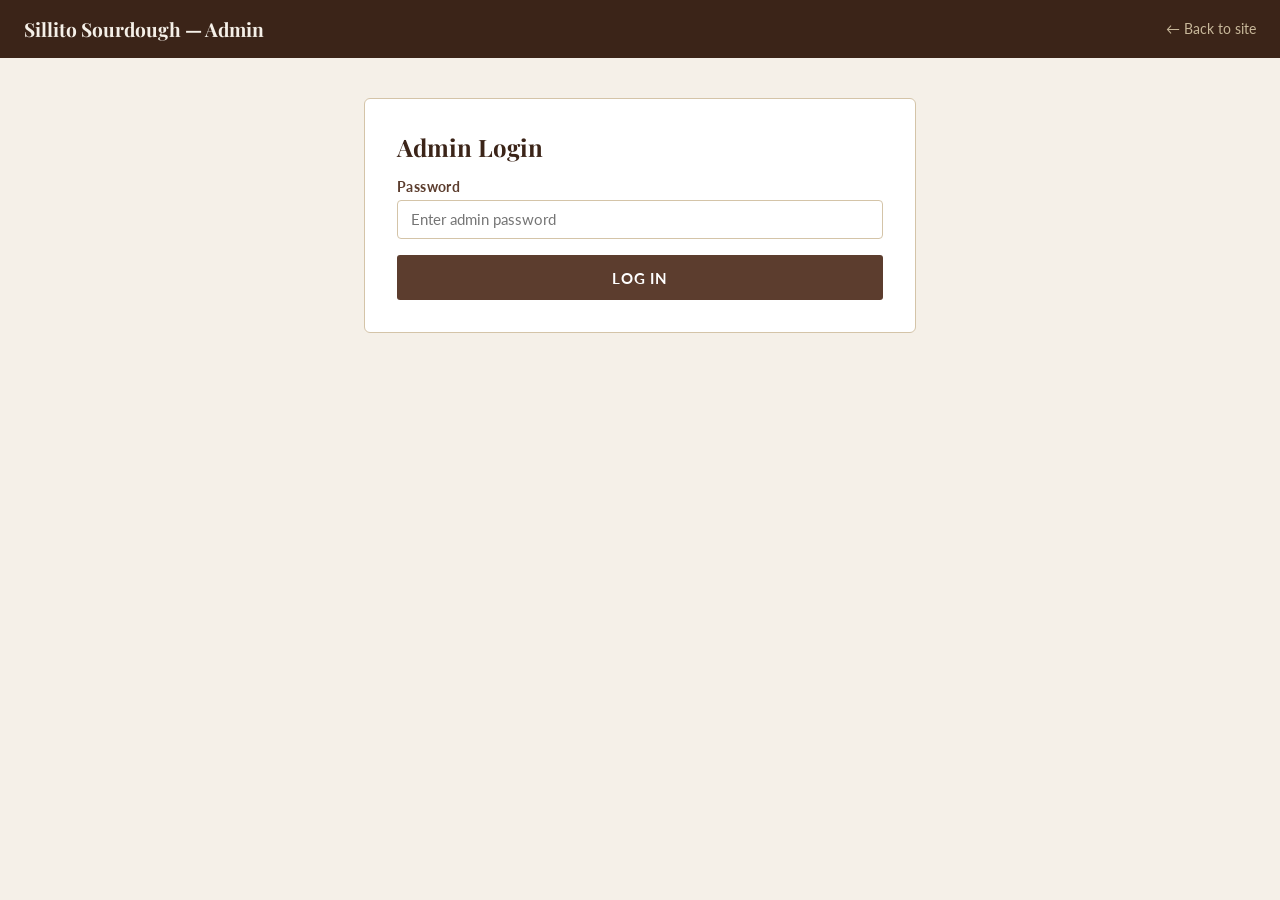
==== admin.html @ a4547db2 "Add admin panel, weekly scheduling, and KV-backed availability API" ====
<!DOCTYPE html>
<html lang="en">
<head>
  <meta charset="UTF-8" />
  <meta name="viewport" content="width=device-width, initial-scale=1.0" />
  <title>Admin — Sillito Sourdough</title>
  <link rel="preconnect" href="https://fonts.googleapis.com" />
  <link href="https://fonts.googleapis.com/css2?family=Lato:wght@300;400;700&family=Playfair+Display:wght@700&display=swap" rel="stylesheet" />
  <style>
    *, *::before, *::after { box-sizing: border-box; margin: 0; padding: 0; }
    body { font-family: 'Lato', sans-serif; background: #f5f0e8; color: #2e1f14; min-height: 100vh; }

    .top-bar {
      background: #3b2418;
      color: #c8b89a;
      padding: 1rem 1.5rem;
      display: flex;
      align-items: center;
      justify-content: space-between;
    }
    .top-bar h1 { font-family: 'Playfair Display', serif; font-size: 1.2rem; color: #f5f0e8; }
    .top-bar a { color: #c8b89a; font-size: 0.85rem; text-decoration: none; }
    .top-bar a:hover { color: #f5f0e8; }

    .page { max-width: 600px; margin: 2.5rem auto; padding: 0 1.5rem 4rem; }

    /* Login */
    #login-section { background: #fff; border: 1px solid #d4c4a8; border-radius: 6px; padding: 2rem; }
    #login-section h2 { font-family: 'Playfair Display', serif; font-size: 1.5rem; margin-bottom: 1rem; color: #3b2418; }

    /* Editor */
    #editor-section { display: none; }
    #editor-section h2 { font-family: 'Playfair Display', serif; font-size: 1.6rem; color: #3b2418; margin-bottom: 0.3rem; }
    .editor-desc { color: #6b5344; font-size: 0.9rem; margin-bottom: 1.5rem; }

    /* Week rows */
    .week-list { display: flex; flex-direction: column; gap: 0.75rem; margin-bottom: 1.25rem; }
    .week-row {
      background: #fff;
      border: 1px solid #d4c4a8;
      border-radius: 6px;
      padding: 1rem 1.25rem;
      display: grid;
      grid-template-columns: 1fr auto auto;
      align-items: center;
      gap: 1rem;
    }
    .week-row-label { font-weight: 700; font-size: 0.95rem; }
    .week-row-label small { display: block; font-weight: 400; color: #6b5344; font-size: 0.8rem; }

    .avail-control { display: flex; align-items: center; gap: 0.5rem; }
    .avail-control button {
      width: 28px; height: 28px;
      border: 1px solid #d4c4a8;
      background: #f5f0e8;
      border-radius: 4px;
      font-size: 1.1rem;
      cursor: pointer;
      display: flex; align-items: center; justify-content: center;
      color: #3b2418;
    }
    .avail-control button:hover { background: #e8dcc8; }
    .avail-count { font-size: 1.1rem; font-weight: 700; min-width: 1.5rem; text-align: center; }

    .remove-btn {
      background: none;
      border: none;
      color: #b84040;
      cursor: pointer;
      font-size: 1.2rem;
      padding: 0.2rem 0.4rem;
      border-radius: 4px;
    }
    .remove-btn:hover { background: #fdecea; }

    /* Add week form */
    .add-week-box {
      background: #fff;
      border: 1px dashed #d4c4a8;
      border-radius: 6px;
      padding: 1.25rem;
      margin-bottom: 1.5rem;
    }
    .add-week-box h3 { font-size: 0.95rem; font-weight: 700; margin-bottom: 0.75rem; color: #5c3d2e; }
    .add-row { display: grid; grid-template-columns: 1fr 1fr auto; gap: 0.75rem; align-items: end; }

    label { display: block; font-size: 0.85rem; font-weight: 700; margin-bottom: 0.3rem; color: #5c3d2e; letter-spacing: 0.03em; }
    input[type="date"], input[type="text"], input[type="number"], input[type="password"] {
      width: 100%;
      padding: 0.6rem 0.8rem;
      border: 1px solid #d4c4a8;
      border-radius: 4px;
      font-family: 'Lato', sans-serif;
      font-size: 0.95rem;
      background: #fff;
      color: #2e1f14;
    }
    input:focus { outline: none; border-color: #7a5c4a; box-shadow: 0 0 0 3px rgba(92,61,46,0.1); }

    .btn {
      display: inline-block;
      background: #5c3d2e;
      color: #fff;
      border: none;
      border-radius: 3px;
      padding: 0.65rem 1.25rem;
      font-family: 'Lato', sans-serif;
      font-weight: 700;
      font-size: 0.88rem;
      letter-spacing: 0.06em;
      text-transform: uppercase;
      cursor: pointer;
      transition: background 0.15s;
      white-space: nowrap;
    }
    .btn:hover { background: #3b2418; }
    .btn-full { width: 100%; padding: 0.85rem; font-size: 0.95rem; }
    .btn-outline {
      background: none;
      border: 1px solid #5c3d2e;
      color: #5c3d2e;
    }
    .btn-outline:hover { background: #5c3d2e; color: #fff; }

    /* Status */
    .status {
      margin-top: 0.75rem;
      padding: 0.65rem 1rem;
      border-radius: 4px;
      font-size: 0.9rem;
      display: none;
    }
    .status.ok { background: #eaf5e8; border: 1px solid #7dbb72; color: #2d6b23; display: block; }
    .status.err { background: #fdecea; border: 1px solid #e07070; color: #8b2020; display: block; }

    .empty-state { color: #6b5344; font-style: italic; font-size: 0.9rem; padding: 1rem 0; }
    .logout-link { color: #6b5344; font-size: 0.85rem; cursor: pointer; background: none; border: none; text-decoration: underline; margin-top: 1rem; display: inline-block; }
  </style>
</head>
<body>

<div class="top-bar">
  <h1>Sillito Sourdough — Admin</h1>
  <a href="/">← Back to site</a>
</div>

<div class="page">

  <!-- Login -->
  <div id="login-section">
    <h2>Admin Login</h2>
    <div class="form-group" style="margin-bottom:1rem;">
      <label for="pw-input">Password</label>
      <input type="password" id="pw-input" placeholder="Enter admin password" autocomplete="current-password" />
    </div>
    <button class="btn btn-full" id="login-btn">Log In</button>
    <div id="login-status" class="status"></div>
  </div>

  <!-- Editor -->
  <div id="editor-section">
    <h2>Weekly Schedule</h2>
    <p class="editor-desc">Add upcoming bake weeks and set how many loaves are available. Customers will see these in the order form.</p>

    <div class="week-list" id="week-list">
      <p class="empty-state">Loading...</p>
    </div>

    <!-- Add week -->
    <div class="add-week-box">
      <h3>Add a week</h3>
      <div class="add-row">
        <div>
          <label for="new-date">Pickup week of</label>
          <input type="date" id="new-date" />
        </div>
        <div>
          <label for="new-count">Loaves available</label>
          <input type="number" id="new-count" min="0" max="20" value="4" />
        </div>
        <button class="btn btn-outline" id="add-btn">Add</button>
      </div>
    </div>

    <button class="btn btn-full" id="save-btn">Save Changes</button>
    <div id="save-status" class="status"></div>

    <button class="logout-link" id="logout-btn">Log out</button>
  </div>

</div>

<script>
  let password = '';
  let weeks = [];

  const loginSection = document.getElementById('login-section');
  const editorSection = document.getElementById('editor-section');
  const loginBtn = document.getElementById('login-btn');
  const loginStatus = document.getElementById('login-status');
  const weekList = document.getElementById('week-list');
  const addBtn = document.getElementById('add-btn');
  const saveBtn = document.getElementById('save-btn');
  const saveStatus = document.getElementById('save-status');
  const logoutBtn = document.getElementById('logout-btn');

  function formatLabel(dateStr) {
    // dateStr is YYYY-MM-DD
    const [y, m, d] = dateStr.split('-').map(Number);
    const date = new Date(y, m - 1, d);
    return 'Week of ' + date.toLocaleDateString('en-US', { month: 'long', day: 'numeric' });
  }

  function renderWeeks() {
    weekList.innerHTML = '';
    if (weeks.length === 0) {
      weekList.innerHTML = '<p class="empty-state">No weeks added yet. Add one below.</p>';
      return;
    }
    weeks.forEach((w, i) => {
      const row = document.createElement('div');
      row.className = 'week-row';
      row.innerHTML = `
        <div class="week-row-label">
          ${w.label}
          <small>${w.id}</small>
        </div>
        <div class="avail-control">
          <button data-i="${i}" data-delta="-1">−</button>
          <span class="avail-count">${w.available}</span>
          <button data-i="${i}" data-delta="1">+</button>
        </div>
        <button class="remove-btn" data-remove="${i}" title="Remove">✕</button>
      `;
      weekList.appendChild(row);
    });

    weekList.querySelectorAll('[data-delta]').forEach((btn) => {
      btn.addEventListener('click', () => {
        const i = parseInt(btn.dataset.i);
        const delta = parseInt(btn.dataset.delta);
        weeks[i].available = Math.max(0, weeks[i].available + delta);
        renderWeeks();
      });
    });

    weekList.querySelectorAll('[data-remove]').forEach((btn) => {
      btn.addEventListener('click', () => {
        const i = parseInt(btn.dataset.remove);
        weeks.splice(i, 1);
        renderWeeks();
      });
    });
  }

  async function loadWeeks() {
    try {
      const res = await fetch('/api/availability');
      weeks = await res.json();
    } catch {
      weeks = [];
    }
    renderWeeks();
  }

  loginBtn.addEventListener('click', async () => {
    const pw = document.getElementById('pw-input').value.trim();
    if (!pw) return;

    loginBtn.disabled = true;
    loginBtn.textContent = 'Checking...';

    // Verify by attempting to POST with this password
    try {
      const res = await fetch('/api/availability', {
        method: 'POST',
        headers: { 'Content-Type': 'application/json' },
        body: JSON.stringify({ password: pw, weeks: [] }),
      });

      if (res.ok) {
        password = pw;
        loginSection.style.display = 'none';
        editorSection.style.display = 'block';
        await loadWeeks();
      } else {
        loginStatus.className = 'status err';
        loginStatus.textContent = 'Wrong password.';
        loginBtn.disabled = false;
        loginBtn.textContent = 'Log In';
      }
    } catch {
      loginStatus.className = 'status err';
      loginStatus.textContent = 'Network error — is the site deployed?';
      loginBtn.disabled = false;
      loginBtn.textContent = 'Log In';
    }
  });

  document.getElementById('pw-input').addEventListener('keydown', (e) => {
    if (e.key === 'Enter') loginBtn.click();
  });

  addBtn.addEventListener('click', () => {
    const dateVal = document.getElementById('new-date').value;
    const countVal = parseInt(document.getElementById('new-count').value, 10);
    if (!dateVal) { alert('Pick a date first.'); return; }
    if (weeks.find((w) => w.id === dateVal)) { alert('That week already exists.'); return; }
    weeks.push({ id: dateVal, label: formatLabel(dateVal), available: isNaN(countVal) ? 4 : countVal });
    weeks.sort((a, b) => a.id.localeCompare(b.id));
    renderWeeks();
    document.getElementById('new-date').value = '';
    document.getElementById('new-count').value = '4';
  });

  saveBtn.addEventListener('click', async () => {
    saveBtn.disabled = true;
    saveBtn.textContent = 'Saving...';
    saveStatus.className = 'status';

    try {
      const res = await fetch('/api/availability', {
        method: 'POST',
        headers: { 'Content-Type': 'application/json' },
        body: JSON.stringify({ password, weeks }),
      });

      if (res.ok) {
        saveStatus.className = 'status ok';
        saveStatus.textContent = 'Saved! The site is updated live.';
      } else {
        saveStatus.className = 'status err';
        saveStatus.textContent = 'Error saving. Try again.';
      }
    } catch {
      saveStatus.className = 'status err';
      saveStatus.textContent = 'Network error.';
    }

    saveBtn.disabled = false;
    saveBtn.textContent = 'Save Changes';
  });

  logoutBtn.addEventListener('click', () => {
    password = '';
    weeks = [];
    editorSection.style.display = 'none';
    loginSection.style.display = 'block';
    document.getElementById('pw-input').value = '';
    loginStatus.className = 'status';
  });
</script>
</body>
</html>
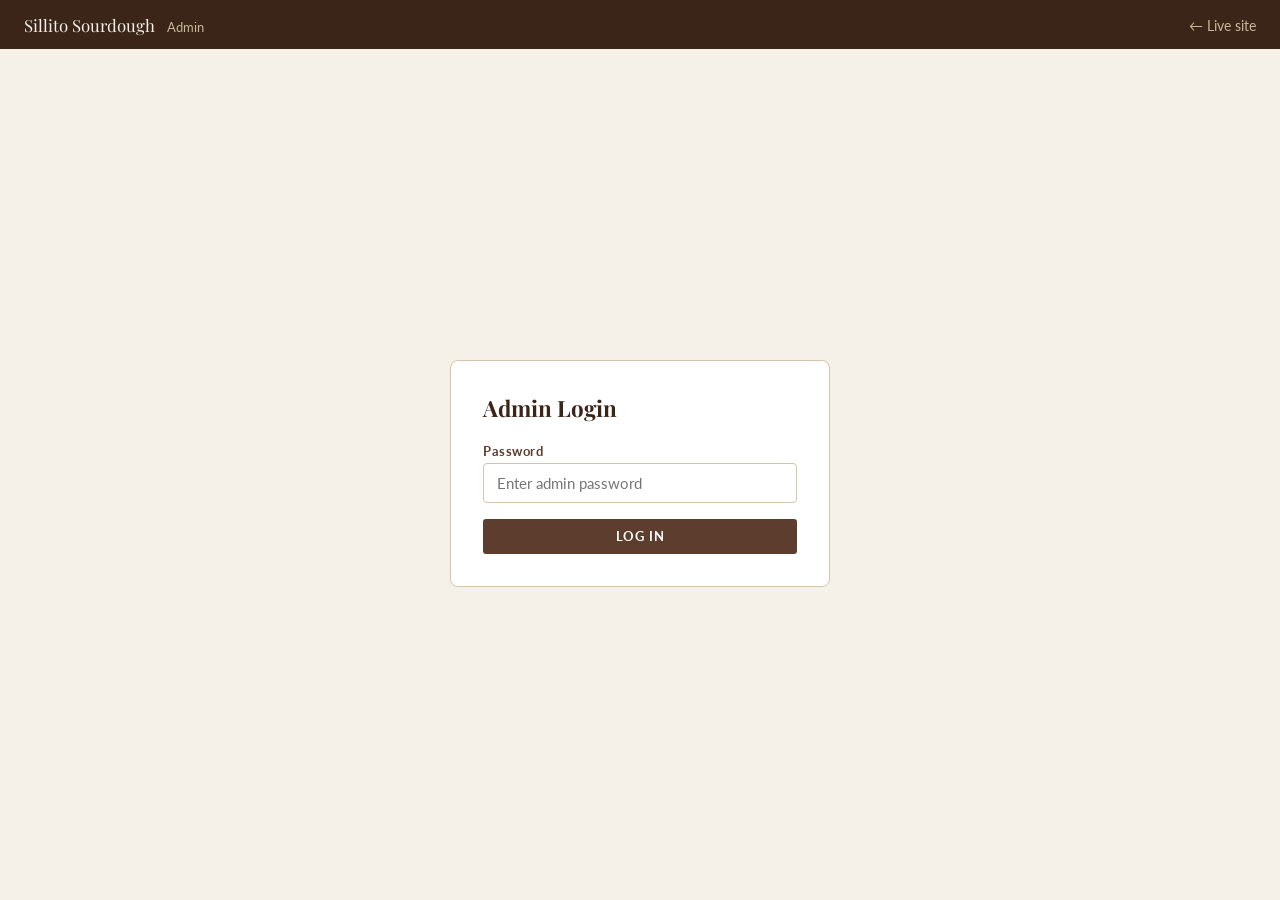
==== commit 06844dc9: "Full backend: Supabase DB, email/SMS, admin dashboard, customer portal, waitlist" ====
--- a/admin.html
+++ b/admin.html
@@ -5,350 +5,176 @@
   <meta name="viewport" content="width=device-width, initial-scale=1.0" />
   <title>Admin — Sillito Sourdough</title>
   <link rel="preconnect" href="https://fonts.googleapis.com" />
-  <link href="https://fonts.googleapis.com/css2?family=Lato:wght@300;400;700&family=Playfair+Display:wght@700&display=swap" rel="stylesheet" />
-  <style>
-    *, *::before, *::after { box-sizing: border-box; margin: 0; padding: 0; }
-    body { font-family: 'Lato', sans-serif; background: #f5f0e8; color: #2e1f14; min-height: 100vh; }
-
-    .top-bar {
-      background: #3b2418;
-      color: #c8b89a;
-      padding: 1rem 1.5rem;
-      display: flex;
-      align-items: center;
-      justify-content: space-between;
-    }
-    .top-bar h1 { font-family: 'Playfair Display', serif; font-size: 1.2rem; color: #f5f0e8; }
-    .top-bar a { color: #c8b89a; font-size: 0.85rem; text-decoration: none; }
-    .top-bar a:hover { color: #f5f0e8; }
-
-    .page { max-width: 600px; margin: 2.5rem auto; padding: 0 1.5rem 4rem; }
-
-    /* Login */
-    #login-section { background: #fff; border: 1px solid #d4c4a8; border-radius: 6px; padding: 2rem; }
-    #login-section h2 { font-family: 'Playfair Display', serif; font-size: 1.5rem; margin-bottom: 1rem; color: #3b2418; }
-
-    /* Editor */
-    #editor-section { display: none; }
-    #editor-section h2 { font-family: 'Playfair Display', serif; font-size: 1.6rem; color: #3b2418; margin-bottom: 0.3rem; }
-    .editor-desc { color: #6b5344; font-size: 0.9rem; margin-bottom: 1.5rem; }
-
-    /* Week rows */
-    .week-list { display: flex; flex-direction: column; gap: 0.75rem; margin-bottom: 1.25rem; }
-    .week-row {
-      background: #fff;
-      border: 1px solid #d4c4a8;
-      border-radius: 6px;
-      padding: 1rem 1.25rem;
-      display: grid;
-      grid-template-columns: 1fr auto auto;
-      align-items: center;
-      gap: 1rem;
-    }
-    .week-row-label { font-weight: 700; font-size: 0.95rem; }
-    .week-row-label small { display: block; font-weight: 400; color: #6b5344; font-size: 0.8rem; }
-
-    .avail-control { display: flex; align-items: center; gap: 0.5rem; }
-    .avail-control button {
-      width: 28px; height: 28px;
-      border: 1px solid #d4c4a8;
-      background: #f5f0e8;
-      border-radius: 4px;
-      font-size: 1.1rem;
-      cursor: pointer;
-      display: flex; align-items: center; justify-content: center;
-      color: #3b2418;
-    }
-    .avail-control button:hover { background: #e8dcc8; }
-    .avail-count { font-size: 1.1rem; font-weight: 700; min-width: 1.5rem; text-align: center; }
-
-    .remove-btn {
-      background: none;
-      border: none;
-      color: #b84040;
-      cursor: pointer;
-      font-size: 1.2rem;
-      padding: 0.2rem 0.4rem;
-      border-radius: 4px;
-    }
-    .remove-btn:hover { background: #fdecea; }
-
-    /* Add week form */
-    .add-week-box {
-      background: #fff;
-      border: 1px dashed #d4c4a8;
-      border-radius: 6px;
-      padding: 1.25rem;
-      margin-bottom: 1.5rem;
-    }
-    .add-week-box h3 { font-size: 0.95rem; font-weight: 700; margin-bottom: 0.75rem; color: #5c3d2e; }
-    .add-row { display: grid; grid-template-columns: 1fr 1fr auto; gap: 0.75rem; align-items: end; }
-
-    label { display: block; font-size: 0.85rem; font-weight: 700; margin-bottom: 0.3rem; color: #5c3d2e; letter-spacing: 0.03em; }
-    input[type="date"], input[type="text"], input[type="number"], input[type="password"] {
-      width: 100%;
-      padding: 0.6rem 0.8rem;
-      border: 1px solid #d4c4a8;
-      border-radius: 4px;
-      font-family: 'Lato', sans-serif;
-      font-size: 0.95rem;
-      background: #fff;
-      color: #2e1f14;
-    }
-    input:focus { outline: none; border-color: #7a5c4a; box-shadow: 0 0 0 3px rgba(92,61,46,0.1); }
-
-    .btn {
-      display: inline-block;
-      background: #5c3d2e;
-      color: #fff;
-      border: none;
-      border-radius: 3px;
-      padding: 0.65rem 1.25rem;
-      font-family: 'Lato', sans-serif;
-      font-weight: 700;
-      font-size: 0.88rem;
-      letter-spacing: 0.06em;
-      text-transform: uppercase;
-      cursor: pointer;
-      transition: background 0.15s;
-      white-space: nowrap;
-    }
-    .btn:hover { background: #3b2418; }
-    .btn-full { width: 100%; padding: 0.85rem; font-size: 0.95rem; }
-    .btn-outline {
-      background: none;
-      border: 1px solid #5c3d2e;
-      color: #5c3d2e;
-    }
-    .btn-outline:hover { background: #5c3d2e; color: #fff; }
-
-    /* Status */
-    .status {
-      margin-top: 0.75rem;
-      padding: 0.65rem 1rem;
-      border-radius: 4px;
-      font-size: 0.9rem;
-      display: none;
-    }
-    .status.ok { background: #eaf5e8; border: 1px solid #7dbb72; color: #2d6b23; display: block; }
-    .status.err { background: #fdecea; border: 1px solid #e07070; color: #8b2020; display: block; }
-
-    .empty-state { color: #6b5344; font-style: italic; font-size: 0.9rem; padding: 1rem 0; }
-    .logout-link { color: #6b5344; font-size: 0.85rem; cursor: pointer; background: none; border: none; text-decoration: underline; margin-top: 1rem; display: inline-block; }
-  </style>
+  <link href="https://fonts.googleapis.com/css2?family=Lato:wght@300;400;700&family=Playfair+Display:wght@400;700&display=swap" rel="stylesheet" />
+  <link rel="stylesheet" href="admin.css" />
 </head>
 <body>
 
-<div class="top-bar">
-  <h1>Sillito Sourdough — Admin</h1>
-  <a href="/">← Back to site</a>
-</div>
-
-<div class="page">
+  <div class="top-bar">
+    <div class="top-bar-left">
+      <span class="top-bar-logo">Sillito Sourdough</span>
+      <span class="top-bar-sub">Admin</span>
+    </div>
+    <div class="top-bar-right">
+      <a href="/" class="top-link">← Live site</a>
+      <button id="logout-btn" class="top-link" style="display:none;">Log out</button>
+    </div>
+  </div>
 
   <!-- Login -->
-  <div id="login-section">
-    <h2>Admin Login</h2>
-    <div class="form-group" style="margin-bottom:1rem;">
-      <label for="pw-input">Password</label>
-      <input type="password" id="pw-input" placeholder="Enter admin password" autocomplete="current-password" />
+  <div id="login-section" class="login-wrap">
+    <div class="login-card">
+      <h2>Admin Login</h2>
+      <div class="form-group">
+        <label>Password</label>
+        <input type="password" id="pw-input" placeholder="Enter admin password" autocomplete="current-password" />
+      </div>
+      <button class="btn btn-full" id="login-btn">Log In</button>
+      <div id="login-err" class="status err" style="display:none;"></div>
     </div>
-    <button class="btn btn-full" id="login-btn">Log In</button>
-    <div id="login-status" class="status"></div>
   </div>
 
-  <!-- Editor -->
-  <div id="editor-section">
-    <h2>Weekly Schedule</h2>
-    <p class="editor-desc">Add upcoming bake weeks and set how many loaves are available. Customers will see these in the order form.</p>
+  <!-- Dashboard -->
+  <div id="dashboard" style="display:none;">
 
-    <div class="week-list" id="week-list">
-      <p class="empty-state">Loading...</p>
+    <div class="tab-bar">
+      <button class="tab-btn active" data-tab="orders">Orders</button>
+      <button class="tab-btn" data-tab="schedule">Schedule</button>
+      <button class="tab-btn" data-tab="customers">Customers</button>
+      <button class="tab-btn" data-tab="announce">Announce</button>
     </div>
 
-    <!-- Add week -->
-    <div class="add-week-box">
-      <h3>Add a week</h3>
-      <div class="add-row">
-        <div>
-          <label for="new-date">Pickup week of</label>
-          <input type="date" id="new-date" />
+    <!-- ── Orders tab ─────────────────────────────────────────────────── -->
+    <div id="tab-orders" class="tab-content active">
+      <div class="page-header">
+        <h2>Orders</h2>
+        <button class="btn btn-sm" id="refresh-orders-btn">Refresh</button>
+      </div>
+      <div class="stats-row" id="order-stats"></div>
+      <div class="filter-row">
+        <select id="filter-week"><option value="">All weeks</option></select>
+        <select id="filter-status">
+          <option value="">All statuses</option>
+          <option value="pending">Pending</option>
+          <option value="confirmed">Confirmed</option>
+          <option value="completed">Completed</option>
+          <option value="cancelled">Cancelled</option>
+        </select>
+        <button class="btn btn-sm btn-outline" id="export-btn">Export CSV</button>
+      </div>
+      <div id="order-list" class="order-list"></div>
+    </div>
+
+    <!-- ── Schedule tab ───────────────────────────────────────────────── -->
+    <div id="tab-schedule" class="tab-content">
+      <div class="page-header">
+        <h2>Bake Schedule</h2>
+      </div>
+      <p class="tab-desc">Add upcoming weeks and set loaf availability. Orders auto-decrement as customers reserve spots.</p>
+      <div id="week-list" class="week-list"></div>
+      <div class="add-week-box">
+        <h3>Add a week</h3>
+        <div class="add-row">
+          <div class="form-group">
+            <label>Pickup week of</label>
+            <input type="date" id="new-date" />
+          </div>
+          <div class="form-group">
+            <label>Label (auto-filled)</label>
+            <input type="text" id="new-label" placeholder="Week of May 3" />
+          </div>
+          <div class="form-group">
+            <label>Loaves</label>
+            <input type="number" id="new-count" min="0" max="99" value="4" />
+          </div>
+          <button class="btn btn-outline" id="add-week-btn">Add</button>
         </div>
-        <div>
-          <label for="new-count">Loaves available</label>
-          <input type="number" id="new-count" min="0" max="20" value="4" />
-        </div>
-        <button class="btn btn-outline" id="add-btn">Add</button>
       </div>
     </div>
 
-    <button class="btn btn-full" id="save-btn">Save Changes</button>
-    <div id="save-status" class="status"></div>
+    <!-- ── Customers tab ──────────────────────────────────────────────── -->
+    <div id="tab-customers" class="tab-content">
+      <div class="page-header">
+        <h2>Customers</h2>
+        <button class="btn btn-sm" id="refresh-customers-btn">Refresh</button>
+      </div>
+      <div class="stats-row" id="customer-stats"></div>
+      <div class="table-wrap">
+        <table class="data-table" id="customer-table">
+          <thead>
+            <tr>
+              <th>Name</th><th>Email</th><th>Phone</th>
+              <th>Orders</th><th>Recurring</th><th>Email</th><th>SMS</th><th>Joined</th>
+            </tr>
+          </thead>
+          <tbody id="customer-tbody"></tbody>
+        </table>
+      </div>
+    </div>
 
-    <button class="logout-link" id="logout-btn">Log out</button>
+    <!-- ── Announce tab ───────────────────────────────────────────────── -->
+    <div id="tab-announce" class="tab-content">
+      <div class="page-header"><h2>Send Announcement</h2></div>
+      <p class="tab-desc">Send an email and/or SMS to all opted-in customers. Use this for weekly availability drops, pickup updates, or special batches.</p>
+      <div class="announce-form">
+        <div class="form-group">
+          <label>Channel</label>
+          <div class="radio-group">
+            <label class="radio-label"><input type="radio" name="blast-type" value="email" checked> Email only</label>
+            <label class="radio-label"><input type="radio" name="blast-type" value="sms"> SMS only</label>
+            <label class="radio-label"><input type="radio" name="blast-type" value="both"> Both</label>
+          </div>
+        </div>
+        <div class="form-group" id="subject-group">
+          <label>Subject line <small>(email)</small></label>
+          <input type="text" id="blast-subject" placeholder="Fresh loaves available this week!" />
+        </div>
+        <div class="form-group">
+          <label>Message</label>
+          <textarea id="blast-message" rows="5" placeholder="Hey! New loaves are ready to reserve for the week of May 3. Head to the site to grab yours before they're gone."></textarea>
+          <small id="sms-count" style="display:none;"></small>
+        </div>
+        <div class="form-group">
+          <label>Link to include in email <small>(optional)</small></label>
+          <input type="url" id="blast-cta" placeholder="https://sillitosourdough.com" />
+        </div>
+        <div id="announce-preview" class="preview-box" style="display:none;"></div>
+        <div class="btn-row">
+          <button class="btn btn-outline" id="preview-btn">Preview</button>
+          <button class="btn" id="send-blast-btn">Send to all subscribers</button>
+        </div>
+        <div id="blast-status" class="status" style="display:none;"></div>
+      </div>
+
+      <div class="announce-form" style="margin-top:2rem;border-top:1px solid #d4c4a8;padding-top:2rem;">
+        <h3>Notify waitlist</h3>
+        <p class="tab-desc">Ping everyone on the waitlist that a spot just opened up for a specific week.</p>
+        <div class="form-group">
+          <label>Which week opened up?</label>
+          <select id="waitlist-week-select"><option value="">Select week</option></select>
+        </div>
+        <button class="btn btn-outline" id="notify-waitlist-btn">Notify Waitlist</button>
+        <div id="waitlist-status" class="status" style="display:none;"></div>
+      </div>
+    </div>
+
   </div>
 
-</div>
+  <!-- ── Pickup details modal ──────────────────────────────────────────────── -->
+  <div id="modal-backdrop" class="modal-backdrop" style="display:none;">
+    <div class="modal">
+      <h3 id="modal-title">Send Pickup Details</h3>
+      <div class="form-group">
+        <label>Pickup location & time</label>
+        <textarea id="modal-pickup" rows="3" placeholder="E.g. Saturday May 3, 10am–noon at 123 Any St (South Austin). Text if you're running late!"></textarea>
+      </div>
+      <div class="btn-row">
+        <button class="btn btn-outline" id="modal-cancel">Cancel</button>
+        <button class="btn" id="modal-confirm">Send & Confirm Order</button>
+      </div>
+    </div>
+  </div>
 
-<script>
-  let password = '';
-  let weeks = [];
-
-  const loginSection = document.getElementById('login-section');
-  const editorSection = document.getElementById('editor-section');
-  const loginBtn = document.getElementById('login-btn');
-  const loginStatus = document.getElementById('login-status');
-  const weekList = document.getElementById('week-list');
-  const addBtn = document.getElementById('add-btn');
-  const saveBtn = document.getElementById('save-btn');
-  const saveStatus = document.getElementById('save-status');
-  const logoutBtn = document.getElementById('logout-btn');
-
-  function formatLabel(dateStr) {
-    // dateStr is YYYY-MM-DD
-    const [y, m, d] = dateStr.split('-').map(Number);
-    const date = new Date(y, m - 1, d);
-    return 'Week of ' + date.toLocaleDateString('en-US', { month: 'long', day: 'numeric' });
-  }
-
-  function renderWeeks() {
-    weekList.innerHTML = '';
-    if (weeks.length === 0) {
-      weekList.innerHTML = '<p class="empty-state">No weeks added yet. Add one below.</p>';
-      return;
-    }
-    weeks.forEach((w, i) => {
-      const row = document.createElement('div');
-      row.className = 'week-row';
-      row.innerHTML = `
-        <div class="week-row-label">
-          ${w.label}
-          <small>${w.id}</small>
-        </div>
-        <div class="avail-control">
-          <button data-i="${i}" data-delta="-1">−</button>
-          <span class="avail-count">${w.available}</span>
-          <button data-i="${i}" data-delta="1">+</button>
-        </div>
-        <button class="remove-btn" data-remove="${i}" title="Remove">✕</button>
-      `;
-      weekList.appendChild(row);
-    });
-
-    weekList.querySelectorAll('[data-delta]').forEach((btn) => {
-      btn.addEventListener('click', () => {
-        const i = parseInt(btn.dataset.i);
-        const delta = parseInt(btn.dataset.delta);
-        weeks[i].available = Math.max(0, weeks[i].available + delta);
-        renderWeeks();
-      });
-    });
-
-    weekList.querySelectorAll('[data-remove]').forEach((btn) => {
-      btn.addEventListener('click', () => {
-        const i = parseInt(btn.dataset.remove);
-        weeks.splice(i, 1);
-        renderWeeks();
-      });
-    });
-  }
-
-  async function loadWeeks() {
-    try {
-      const res = await fetch('/api/availability');
-      weeks = await res.json();
-    } catch {
-      weeks = [];
-    }
-    renderWeeks();
-  }
-
-  loginBtn.addEventListener('click', async () => {
-    const pw = document.getElementById('pw-input').value.trim();
-    if (!pw) return;
-
-    loginBtn.disabled = true;
-    loginBtn.textContent = 'Checking...';
-
-    // Verify by attempting to POST with this password
-    try {
-      const res = await fetch('/api/availability', {
-        method: 'POST',
-        headers: { 'Content-Type': 'application/json' },
-        body: JSON.stringify({ password: pw, weeks: [] }),
-      });
-
-      if (res.ok) {
-        password = pw;
-        loginSection.style.display = 'none';
-        editorSection.style.display = 'block';
-        await loadWeeks();
-      } else {
-        loginStatus.className = 'status err';
-        loginStatus.textContent = 'Wrong password.';
-        loginBtn.disabled = false;
-        loginBtn.textContent = 'Log In';
-      }
-    } catch {
-      loginStatus.className = 'status err';
-      loginStatus.textContent = 'Network error — is the site deployed?';
-      loginBtn.disabled = false;
-      loginBtn.textContent = 'Log In';
-    }
-  });
-
-  document.getElementById('pw-input').addEventListener('keydown', (e) => {
-    if (e.key === 'Enter') loginBtn.click();
-  });
-
-  addBtn.addEventListener('click', () => {
-    const dateVal = document.getElementById('new-date').value;
-    const countVal = parseInt(document.getElementById('new-count').value, 10);
-    if (!dateVal) { alert('Pick a date first.'); return; }
-    if (weeks.find((w) => w.id === dateVal)) { alert('That week already exists.'); return; }
-    weeks.push({ id: dateVal, label: formatLabel(dateVal), available: isNaN(countVal) ? 4 : countVal });
-    weeks.sort((a, b) => a.id.localeCompare(b.id));
-    renderWeeks();
-    document.getElementById('new-date').value = '';
-    document.getElementById('new-count').value = '4';
-  });
-
-  saveBtn.addEventListener('click', async () => {
-    saveBtn.disabled = true;
-    saveBtn.textContent = 'Saving...';
-    saveStatus.className = 'status';
-
-    try {
-      const res = await fetch('/api/availability', {
-        method: 'POST',
-        headers: { 'Content-Type': 'application/json' },
-        body: JSON.stringify({ password, weeks }),
-      });
-
-      if (res.ok) {
-        saveStatus.className = 'status ok';
-        saveStatus.textContent = 'Saved! The site is updated live.';
-      } else {
-        saveStatus.className = 'status err';
-        saveStatus.textContent = 'Error saving. Try again.';
-      }
-    } catch {
-      saveStatus.className = 'status err';
-      saveStatus.textContent = 'Network error.';
-    }
-
-    saveBtn.disabled = false;
-    saveBtn.textContent = 'Save Changes';
-  });
-
-  logoutBtn.addEventListener('click', () => {
-    password = '';
-    weeks = [];
-    editorSection.style.display = 'none';
-    loginSection.style.display = 'block';
-    document.getElementById('pw-input').value = '';
-    loginStatus.className = 'status';
-  });
-</script>
+  <script src="admin.js"></script>
 </body>
 </html>
--- a/admin.css
+++ b/admin.css
@@ -0,0 +1,264 @@
+*, *::before, *::after { box-sizing: border-box; margin: 0; padding: 0; }
+
+:root {
+  --brown-dark: #3b2418;
+  --brown:      #5c3d2e;
+  --brown-lt:   #7a5c4a;
+  --cream:      #f5f0e8;
+  --wheat:      #e8dcc8;
+  --border:     #d4c4a8;
+  --text:       #2e1f14;
+  --muted:      #6b5344;
+  --green:      #065f46;
+  --green-bg:   #d1fae5;
+  --red:        #991b1b;
+  --red-bg:     #fee2e2;
+  --yellow-bg:  #fef3c7;
+  --yellow:     #92400e;
+}
+
+body {
+  font-family: 'Lato', sans-serif;
+  background: #f5f0e8;
+  color: var(--text);
+  font-size: 15px;
+  min-height: 100vh;
+}
+
+/* ── Top bar ── */
+.top-bar {
+  background: var(--brown-dark);
+  padding: 0.85rem 1.5rem;
+  display: flex;
+  align-items: center;
+  justify-content: space-between;
+  position: sticky;
+  top: 0;
+  z-index: 100;
+}
+.top-bar-logo { font-family: 'Playfair Display', serif; color: #f5f0e8; font-size: 1.05rem; }
+.top-bar-sub  { color: #c8b89a; font-size: 0.8rem; margin-left: 0.5rem; }
+.top-link {
+  color: #c8b89a; font-size: 0.85rem; text-decoration: none;
+  background: none; border: none; cursor: pointer; margin-left: 1rem;
+}
+.top-link:hover { color: #f5f0e8; }
+
+/* ── Login ── */
+.login-wrap { display: flex; justify-content: center; align-items: center; min-height: calc(100vh - 52px); padding: 2rem; }
+.login-card { background: #fff; border: 1px solid var(--border); border-radius: 8px; padding: 2rem; width: 100%; max-width: 380px; }
+.login-card h2 { font-family: 'Playfair Display', serif; font-size: 1.4rem; color: var(--brown-dark); margin-bottom: 1.25rem; }
+
+/* ── Tabs ── */
+.tab-bar {
+  background: #fff;
+  border-bottom: 2px solid var(--border);
+  display: flex;
+  padding: 0 1.5rem;
+  gap: 0;
+}
+.tab-btn {
+  background: none;
+  border: none;
+  border-bottom: 3px solid transparent;
+  padding: 0.85rem 1.25rem;
+  font-family: 'Lato', sans-serif;
+  font-size: 0.88rem;
+  font-weight: 700;
+  letter-spacing: 0.04em;
+  text-transform: uppercase;
+  color: var(--muted);
+  cursor: pointer;
+  margin-bottom: -2px;
+  transition: color 0.15s, border-color 0.15s;
+}
+.tab-btn:hover  { color: var(--brown); }
+.tab-btn.active { color: var(--brown-dark); border-bottom-color: var(--brown-dark); }
+
+.tab-content { display: none; max-width: 960px; margin: 0 auto; padding: 2rem 1.5rem 4rem; }
+.tab-content.active { display: block; }
+
+/* ── Page header ── */
+.page-header { display: flex; align-items: center; justify-content: space-between; margin-bottom: 1.25rem; }
+.page-header h2 { font-family: 'Playfair Display', serif; font-size: 1.6rem; color: var(--brown-dark); }
+.tab-desc { color: var(--muted); font-size: 0.9rem; margin-bottom: 1.5rem; }
+
+/* ── Stats row ── */
+.stats-row { display: flex; gap: 1rem; flex-wrap: wrap; margin-bottom: 1.5rem; }
+.stat-card {
+  background: #fff; border: 1px solid var(--border); border-radius: 6px;
+  padding: 1rem 1.25rem; flex: 1; min-width: 120px;
+}
+.stat-num  { font-size: 1.75rem; font-weight: 700; color: var(--brown-dark); line-height: 1; }
+.stat-label{ font-size: 0.78rem; color: var(--muted); text-transform: uppercase; letter-spacing: 0.06em; margin-top: 0.3rem; }
+
+/* ── Filters ── */
+.filter-row { display: flex; gap: 0.75rem; flex-wrap: wrap; margin-bottom: 1.25rem; align-items: center; }
+.filter-row select { padding: 0.5rem 0.75rem; border: 1px solid var(--border); border-radius: 4px; font-size: 0.9rem; background: #fff; }
+
+/* ── Order cards ── */
+.order-list { display: flex; flex-direction: column; gap: 0.75rem; }
+.order-card {
+  background: #fff;
+  border: 1px solid var(--border);
+  border-radius: 6px;
+  padding: 1rem 1.25rem;
+}
+.order-card-top {
+  display: flex; align-items: flex-start; justify-content: space-between;
+  gap: 0.75rem; flex-wrap: wrap;
+}
+.order-name  { font-weight: 700; font-size: 1rem; color: var(--brown-dark); }
+.order-meta  { font-size: 0.83rem; color: var(--muted); margin-top: 0.2rem; }
+.order-detail-row { display: flex; flex-wrap: wrap; gap: 1rem; margin: 0.75rem 0 0; }
+.order-pill  { font-size: 0.82rem; color: var(--muted); }
+.order-pill strong { color: var(--text); }
+.order-notes { font-size: 0.85rem; color: var(--muted); font-style: italic; margin-top: 0.5rem; }
+.pickup-info { font-size: 0.85rem; color: var(--green); font-weight: 700; margin-top: 0.5rem; }
+
+.order-actions { display: flex; gap: 0.5rem; flex-wrap: wrap; margin-top: 0.75rem; padding-top: 0.75rem; border-top: 1px solid #f0e8dc; }
+
+/* ── Badges ── */
+.badge {
+  display: inline-block;
+  font-size: 0.72rem; font-weight: 700;
+  letter-spacing: 0.06em; text-transform: uppercase;
+  padding: 0.2rem 0.55rem; border-radius: 99px;
+  white-space: nowrap;
+}
+.badge-pending   { background: var(--yellow-bg); color: var(--yellow); }
+.badge-confirmed { background: var(--green-bg);  color: var(--green); }
+.badge-completed { background: #e0e7ff; color: #3730a3; }
+.badge-cancelled { background: var(--red-bg); color: var(--red); }
+.badge-paid      { background: #d1fae5; color: #065f46; }
+.badge-unpaid    { background: #f1f5f9; color: #64748b; }
+
+/* ── Buttons ── */
+.btn {
+  display: inline-block;
+  background: var(--brown);
+  color: #fff;
+  border: none;
+  border-radius: 3px;
+  padding: 0.6rem 1.1rem;
+  font-family: 'Lato', sans-serif;
+  font-weight: 700;
+  font-size: 0.82rem;
+  letter-spacing: 0.06em;
+  text-transform: uppercase;
+  cursor: pointer;
+  text-decoration: none;
+  transition: background 0.15s;
+  white-space: nowrap;
+}
+.btn:hover    { background: var(--brown-dark); }
+.btn-full     { width: 100%; text-align: center; }
+.btn-sm       { padding: 0.4rem 0.85rem; font-size: 0.78rem; }
+.btn-outline  { background: none; border: 1px solid var(--brown); color: var(--brown); }
+.btn-outline:hover { background: var(--brown); color: #fff; }
+.btn-danger   { background: #b91c1c; }
+.btn-danger:hover { background: #991b1b; }
+.btn-green    { background: #047857; }
+.btn-green:hover  { background: #065f46; }
+.btn-row      { display: flex; gap: 0.75rem; flex-wrap: wrap; }
+
+/* ── Forms ── */
+.form-group { margin-bottom: 1rem; }
+label       { display: block; font-size: 0.83rem; font-weight: 700; letter-spacing: 0.04em; margin-bottom: 0.3rem; color: var(--brown); }
+input[type="text"], input[type="password"], input[type="email"],
+input[type="date"], input[type="number"], input[type="url"],
+select, textarea {
+  width: 100%;
+  padding: 0.6rem 0.8rem;
+  border: 1px solid var(--border);
+  border-radius: 4px;
+  font-family: 'Lato', sans-serif;
+  font-size: 0.93rem;
+  color: var(--text);
+  background: #fff;
+}
+input:focus, select:focus, textarea:focus {
+  outline: none;
+  border-color: var(--brown-lt);
+  box-shadow: 0 0 0 3px rgba(92,61,46,.1);
+}
+textarea { resize: vertical; min-height: 80px; }
+small    { color: var(--muted); font-size: 0.8rem; }
+
+/* ── Status messages ── */
+.status { margin-top: 0.75rem; padding: 0.7rem 1rem; border-radius: 4px; font-size: 0.88rem; }
+.ok  { background: var(--green-bg);  border: 1px solid #6ee7b7; color: var(--green); }
+.err { background: var(--red-bg);    border: 1px solid #fca5a5; color: var(--red); }
+
+/* ── Schedule tab ── */
+.week-list { display: flex; flex-direction: column; gap: 0.75rem; margin-bottom: 1.25rem; }
+.week-row  {
+  background: #fff; border: 1px solid var(--border); border-radius: 6px;
+  padding: 1rem 1.25rem;
+  display: grid; grid-template-columns: 1fr auto auto auto; align-items: center; gap: 1rem;
+}
+.week-label      { font-weight: 700; color: var(--brown-dark); }
+.week-label small { display: block; font-weight: 400; font-size: 0.8rem; color: var(--muted); }
+.avail-control   { display: flex; align-items: center; gap: 0.4rem; }
+.avail-btn {
+  width: 28px; height: 28px; border: 1px solid var(--border); background: var(--cream);
+  border-radius: 4px; font-size: 1rem; cursor: pointer; color: var(--brown-dark);
+  display: flex; align-items: center; justify-content: center;
+}
+.avail-btn:hover { background: var(--wheat); }
+.avail-count     { font-size: 1.05rem; font-weight: 700; min-width: 24px; text-align: center; }
+.avail-orders    { font-size: 0.8rem; color: var(--muted); text-align: right; white-space: nowrap; }
+.remove-btn      { background: none; border: none; color: #b91c1c; cursor: pointer; font-size: 1.1rem; padding: 0.2rem 0.4rem; border-radius: 4px; }
+.remove-btn:hover{ background: var(--red-bg); }
+
+.add-week-box {
+  background: #fff; border: 1px dashed var(--border); border-radius: 6px;
+  padding: 1.25rem; margin-bottom: 1rem;
+}
+.add-week-box h3 { font-size: 0.92rem; font-weight: 700; margin-bottom: 0.85rem; color: var(--brown); }
+.add-row  { display: grid; grid-template-columns: 1fr 1fr auto auto; align-items: end; gap: 0.75rem; }
+
+/* ── Customers table ── */
+.table-wrap  { overflow-x: auto; }
+.data-table  { width: 100%; border-collapse: collapse; font-size: 0.87rem; background: #fff; border-radius: 6px; overflow: hidden; }
+.data-table th {
+  background: var(--wheat); color: var(--brown-dark);
+  font-weight: 700; font-size: 0.78rem; text-transform: uppercase; letter-spacing: 0.06em;
+  padding: 0.7rem 1rem; text-align: left;
+}
+.data-table td { padding: 0.75rem 1rem; border-top: 1px solid #f0e8dc; vertical-align: middle; }
+.data-table tr:hover td { background: #fdfaf5; }
+.data-table .email-cell { color: var(--muted); font-size: 0.83rem; }
+
+/* ── Announce ── */
+.announce-form { background: #fff; border: 1px solid var(--border); border-radius: 8px; padding: 1.5rem; }
+.announce-form h3 { font-family: 'Playfair Display', serif; font-size: 1.15rem; color: var(--brown-dark); margin-bottom: 0.5rem; }
+.radio-group { display: flex; gap: 1.25rem; flex-wrap: wrap; }
+.radio-label { display: flex; align-items: center; gap: 0.4rem; font-size: 0.9rem; font-weight: 400; cursor: pointer; }
+.preview-box {
+  background: var(--cream); border: 1px solid var(--border); border-radius: 6px;
+  padding: 1rem 1.25rem; margin-bottom: 1rem; font-size: 0.88rem; white-space: pre-wrap; color: var(--muted);
+}
+
+/* ── Modal ── */
+.modal-backdrop {
+  position: fixed; inset: 0; background: rgba(0,0,0,.45);
+  display: flex; align-items: center; justify-content: center;
+  z-index: 200; padding: 1rem;
+}
+.modal {
+  background: #fff; border-radius: 8px; padding: 2rem;
+  width: 100%; max-width: 480px; box-shadow: 0 8px 32px rgba(0,0,0,.2);
+}
+.modal h3 { font-family: 'Playfair Display', serif; font-size: 1.25rem; margin-bottom: 1rem; color: var(--brown-dark); }
+
+/* ── Empty state ── */
+.empty-state { text-align: center; color: var(--muted); padding: 2.5rem; font-style: italic; }
+
+/* ── Responsive ── */
+@media (max-width: 640px) {
+  .add-row { grid-template-columns: 1fr 1fr; }
+  .week-row { grid-template-columns: 1fr auto; }
+  .avail-orders { display: none; }
+  .tab-btn { padding: 0.75rem 0.75rem; font-size: 0.78rem; }
+}
